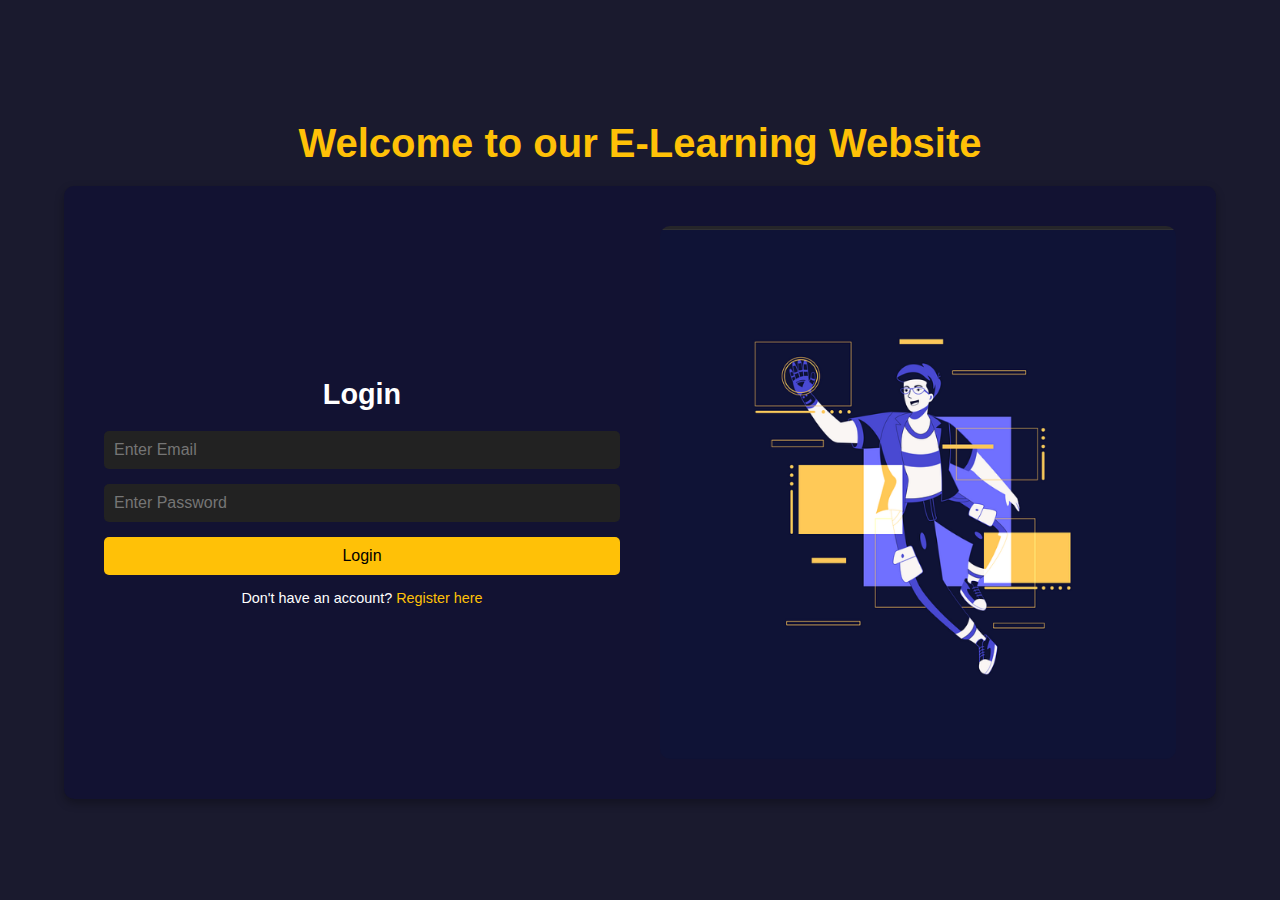
==== index.html @ 9788ec7a "first commit" ====
<!DOCTYPE html>
<html lang="en">
<head>
  <meta charset="UTF-8">
  <meta name="viewport" content="width=device-width, initial-scale=1.0">
  <link rel="stylesheet" href="styles.css">
  <title>E-Learning Website</title>
</head>
<body>
  <header>
    <h1>Welcome to our E-Learning Website</h1>
  </header>
  <div class="container">
    <!-- Forms Section -->
    <div class="forms">
      <!-- Login Form -->
      <form action="" class="form" id="loginForm">
        <h2>Login</h2>
        <input type="email" id="loginEmail" name="email" required placeholder="Enter Email">
        <input type="password" id="loginPassword" name="password" required minlength="8" placeholder="Enter Password">
        <input type="submit" value="Login">
        <p>Don't have an account? <a href="#" id="showRegisterForm">Register here</a></p>
      </form>

      <!-- Registration Form -->
      <form action="" class="form" id="registerForm" style="display: none;">
        <h2>Register</h2>
        <input type="text" id="name" name="name" required placeholder="Enter Username">
        <input type="email" id="email" name="email" required placeholder="Enter valid Email">
        <input type="password" id="password" name="password" required minlength="8" placeholder="Enter password">
        <input type="password" id="confirmPassword" name="confirmPassword" required minlength="8" placeholder="Confirm password">
        <input type="submit" value="Register">
        <p>Already have an account? <a href="#" id="showLoginForm">Login here</a></p>
      </form>
    </div>

    <!-- Image Section -->
    <div class="image">
      <img src="login and regiser.png" alt="Illustration">
    </div>
  </div>

  <script src="script.js"></script>
</body>
</html>
---- styles.css ----
* {
  margin: 0;
  padding: 0;
  box-sizing: border-box;
  font-family: Arial, sans-serif;
}

body {
  display: flex;
  flex-direction: column;
  justify-content: center;
  align-items: center;
  min-height: 100vh;
  background-color: #1a1a2e;
  color: #fff;
  margin: 0;
}

header {
  width: 100%;
  text-align: center;
  padding-bottom: 20px;
  padding-top: 20px;
}

header h1 {
  font-size: 2.5rem;
  color: #ffc107;
}

.container {
  display: flex;
  flex-direction: row;
  justify-content: space-between;
  align-items: center;
  max-width: 1200px;
  width: 90%;
  background: #121232;
  border-radius: 10px;
  box-shadow: 0 4px 10px rgba(0, 0, 0, 0.3);
  padding: 20px;
}

.forms {
  flex: 1;
  display: flex;
  flex-direction: column;
  justify-content: center;
  padding: 20px;
}

.form {
  width: 100%;
}

.form h2 {
  margin-bottom: 20px;
  font-size: 1.8rem;
  text-align: center;
}

.form input {
  width: 100%;
  padding: 10px;
  margin-bottom: 15px;
  border: none;
  border-radius: 5px;
  background-color: #222;
  color: #fff;
  font-size: 1rem;
}

.form input[type="submit"] {
  background-color: #ffc107;
  color: #000;
  cursor: pointer;
  transition: all 0.3s ease-in-out;
}

.form input[type="submit"]:hover {
  background-color: #e0a800;
}

.form p {
  font-size: 0.9rem;
  text-align: center;
}

.form p a {
  color: #ffc107;
  text-decoration: none;
}

.form p a:hover {
  text-decoration: underline;
}

.image {
  flex: 1;
  display: flex;
  justify-content: center;
  align-items: center;
  padding: 20px;
}

.image img {
  max-width: 100%;
  height: auto;
  border-radius: 10px;
}

/* Responsive */
@media (max-width: 768px) {
  .container {
    flex-direction: column;
    padding: 10px;
  }

  .forms {
    width: 100%;
  }

  .image {
    width: 100%;
    margin-top: 20px;
  }
}
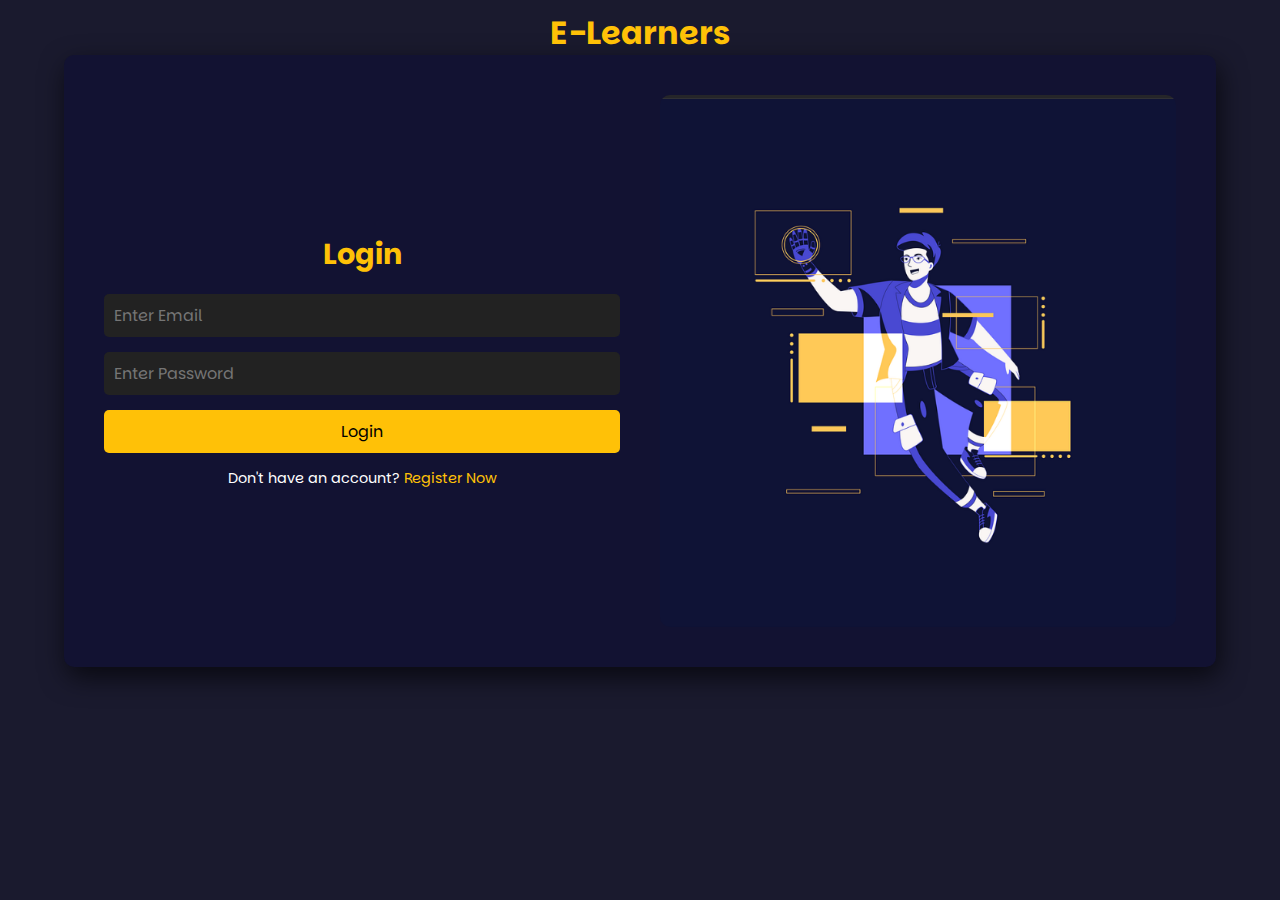
==== commit 4f9cf98e: "refactored styles and splitted login and register" ====
--- a/index.html
+++ b/index.html
@@ -1,36 +1,24 @@
 <!DOCTYPE html>
 <html lang="en">
+
 <head>
   <meta charset="UTF-8">
   <meta name="viewport" content="width=device-width, initial-scale=1.0">
   <link rel="stylesheet" href="styles.css">
-  <title>E-Learning Website</title>
+  <title>E-Learners</title>
 </head>
+
 <body>
-  <header>
-    <h1>Welcome to our E-Learning Website</h1>
-  </header>
+  <h1>E-Learners</h1>
   <div class="container">
-    <!-- Forms Section -->
+    <!-- Login Form -->
     <div class="forms">
-      <!-- Login Form -->
       <form action="" class="form" id="loginForm">
-        <h2>Login</h2>
+        <h2 class="formType">Login</h2>
         <input type="email" id="loginEmail" name="email" required placeholder="Enter Email">
         <input type="password" id="loginPassword" name="password" required minlength="8" placeholder="Enter Password">
         <input type="submit" value="Login">
-        <p>Don't have an account? <a href="#" id="showRegisterForm">Register here</a></p>
-      </form>
-
-      <!-- Registration Form -->
-      <form action="" class="form" id="registerForm" style="display: none;">
-        <h2>Register</h2>
-        <input type="text" id="name" name="name" required placeholder="Enter Username">
-        <input type="email" id="email" name="email" required placeholder="Enter valid Email">
-        <input type="password" id="password" name="password" required minlength="8" placeholder="Enter password">
-        <input type="password" id="confirmPassword" name="confirmPassword" required minlength="8" placeholder="Confirm password">
-        <input type="submit" value="Register">
-        <p>Already have an account? <a href="#" id="showLoginForm">Login here</a></p>
+        <p>Don't have an account? <a href="register.html">Register Now</a></p>
       </form>
     </div>
 
@@ -39,7 +27,6 @@
       <img src="login and regiser.png" alt="Illustration">
     </div>
   </div>
+</body>
 
-  <script src="script.js"></script>
-</body>
-</html>
+</html>--- a/styles.css
+++ b/styles.css
@@ -1,19 +1,15 @@
+@import url('https://fonts.googleapis.com/css2?family=Parkinsans:wght@300..800&display=swap');
+
 * {
   margin: 0;
   padding: 0;
   box-sizing: border-box;
-  font-family: Arial, sans-serif;
+  font-family: "Parkinsans", sans-serif;
 }
 
 body {
-  display: flex;
-  flex-direction: column;
-  justify-content: center;
-  align-items: center;
-  min-height: 100vh;
+  color: #fff;
   background-color: #1a1a2e;
-  color: #fff;
-  margin: 0;
 }
 
 header {
@@ -23,22 +19,24 @@
   padding-top: 20px;
 }
 
-header h1 {
-  font-size: 2.5rem;
+h1 {
+  text-align: center;
   color: #ffc107;
+  padding-top: 10px;
+  cursor: pointer;
 }
 
 .container {
   display: flex;
-  flex-direction: row;
   justify-content: space-between;
   align-items: center;
   max-width: 1200px;
   width: 90%;
   background: #121232;
   border-radius: 10px;
-  box-shadow: 0 4px 10px rgba(0, 0, 0, 0.3);
+  box-shadow: 3px 10px 27px 0px rgba(0, 0, 0, 0.65);
   padding: 20px;
+  margin: auto;
 }
 
 .forms {
@@ -53,10 +51,11 @@
   width: 100%;
 }
 
-.form h2 {
+.form .formType {
   margin-bottom: 20px;
   font-size: 1.8rem;
   text-align: center;
+  color: #ffc107;
 }
 
 .form input {
@@ -68,13 +67,18 @@
   background-color: #222;
   color: #fff;
   font-size: 1rem;
+  transition: border .2s ease;
+}
+
+.form input:focus {
+  border: 1px solid #aaa;
+  outline: none;
 }
 
 .form input[type="submit"] {
   background-color: #ffc107;
   color: #000;
   cursor: pointer;
-  transition: all 0.3s ease-in-out;
 }
 
 .form input[type="submit"]:hover {
@@ -89,10 +93,28 @@
 .form p a {
   color: #ffc107;
   text-decoration: none;
+  transition: .4s ease;
+  position: relative;
+  padding-bottom: 2px;
+}
+
+.form p a::after {
+  content: '';
+  background-color: #ffc107;
+  height: 1px;
+  position: absolute;
+  bottom: 0px;
+  left: 0px;
+  width: 0;
+  transition: .4s ease;
 }
 
 .form p a:hover {
-  text-decoration: underline;
+  letter-spacing: 1px;
+}
+
+.form p a:hover::after {
+  width: 100%;
 }
 
 .image {
@@ -124,4 +146,4 @@
     width: 100%;
     margin-top: 20px;
   }
-}
+}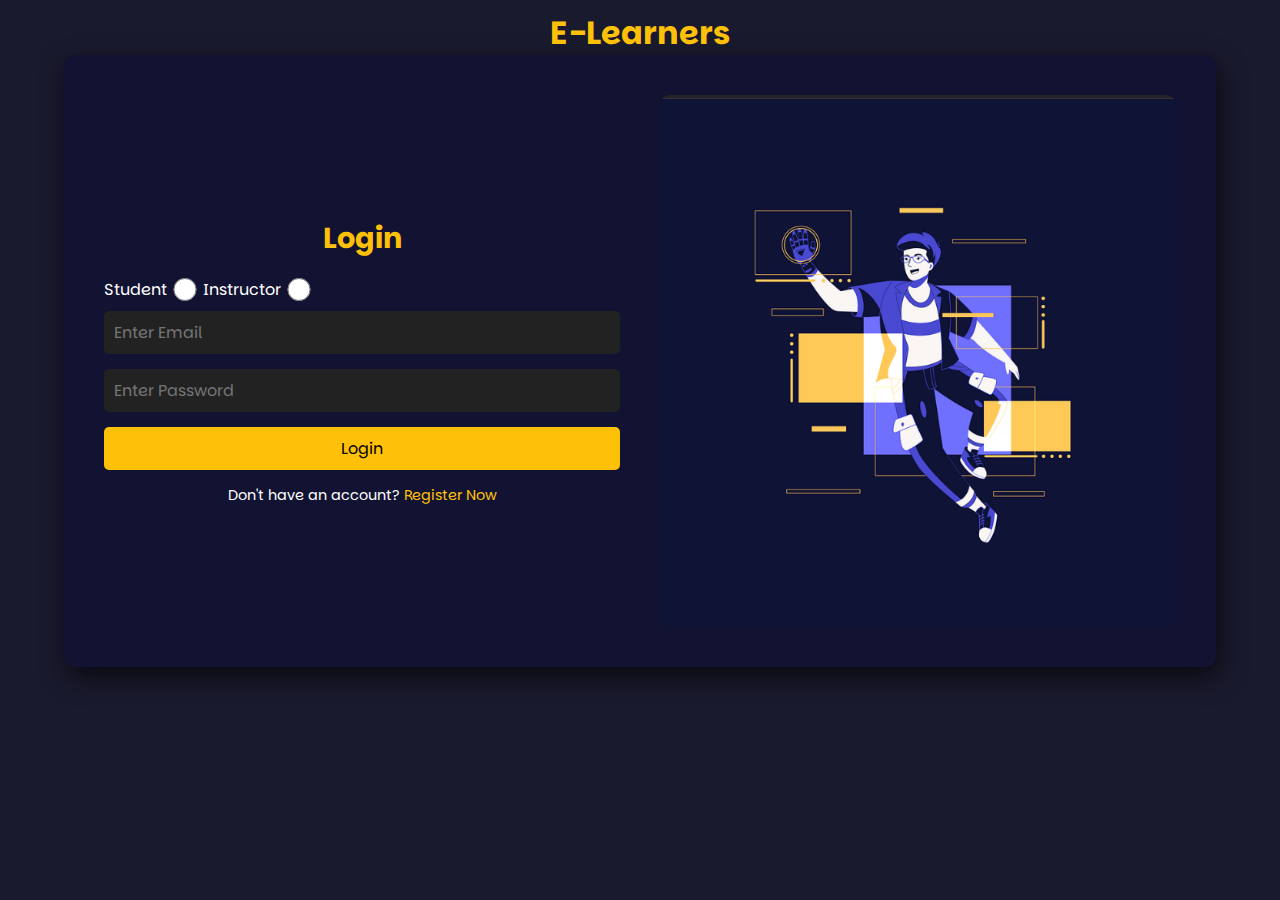
==== commit d3bab220: "added user types" ====
--- a/index.html
+++ b/index.html
@@ -4,7 +4,7 @@
 <head>
   <meta charset="UTF-8">
   <meta name="viewport" content="width=device-width, initial-scale=1.0">
-  <link rel="stylesheet" href="styles.css">
+  <link rel="stylesheet" href="assets/css/styles.css">
   <title>E-Learners</title>
 </head>
 
@@ -13,8 +13,14 @@
   <div class="container">
     <!-- Login Form -->
     <div class="forms">
-      <form action="" class="form" id="loginForm">
+      <form action="" method="post" class="form" id="loginForm">
         <h2 class="formType">Login</h2>
+        <div class="typeContainer">
+          <label for="student">Student</label>
+          <input type="radio" name="rule" class="userType" id="student" value="student">
+          <label for="instructor">Instructor</label>
+          <input type="radio" name="rule" class="userType" id="instructor" value="instructor">
+        </div>
         <input type="email" id="loginEmail" name="email" required placeholder="Enter Email">
         <input type="password" id="loginPassword" name="password" required minlength="8" placeholder="Enter Password">
         <input type="submit" value="Login">
@@ -24,7 +30,7 @@
 
     <!-- Image Section -->
     <div class="image">
-      <img src="login and regiser.png" alt="Illustration">
+      <img src="assets/imgs/login and regiser.png" alt="Illustration">
     </div>
   </div>
 </body>
--- a/assets/css/styles.css
+++ b/assets/css/styles.css
@@ -0,0 +1,161 @@
+@import url('https://fonts.googleapis.com/css2?family=Parkinsans:wght@300..800&display=swap');
+
+* {
+  margin: 0;
+  padding: 0;
+  box-sizing: border-box;
+  font-family: "Parkinsans", sans-serif;
+}
+
+body {
+  color: #fff;
+  background-color: #1a1a2e;
+}
+
+header {
+  width: 100%;
+  text-align: center;
+  padding-bottom: 20px;
+  padding-top: 20px;
+}
+
+h1 {
+  text-align: center;
+  color: #ffc107;
+  padding-top: 10px;
+  cursor: pointer;
+}
+
+.container {
+  display: flex;
+  justify-content: space-between;
+  align-items: center;
+  max-width: 1200px;
+  width: 90%;
+  background: #121232;
+  border-radius: 10px;
+  box-shadow: 3px 10px 27px 0px rgba(0, 0, 0, 0.65);
+  padding: 20px;
+  margin: auto;
+}
+
+.forms {
+  flex: 1;
+  display: flex;
+  flex-direction: column;
+  justify-content: center;
+  padding: 20px;
+}
+
+.form {
+  width: 100%;
+}
+
+.form .formType {
+  margin-bottom: 20px;
+  font-size: 1.8rem;
+  text-align: center;
+  color: #ffc107;
+}
+
+.form input {
+  width: 100%;
+  padding: 10px;
+  margin-bottom: 15px;
+  border: none;
+  border-radius: 5px;
+  background-color: #222;
+  color: #fff;
+  font-size: 1rem;
+  transition: border .2s ease;
+}
+
+.form .typeContainer {
+  display: flex;
+  justify-content: flex-start;
+  margin-bottom: 10px;
+}
+
+.form .typeContainer .userType {
+  padding: 0 !important;
+  margin: 0 5px !important;
+  width: 5%;
+}
+
+.form input:focus {
+  border: 1px solid #aaa;
+  outline: none;
+}
+
+.form input[type="submit"] {
+  background-color: #ffc107;
+  color: #000;
+  cursor: pointer;
+}
+
+.form input[type="submit"]:hover {
+  background-color: #e0a800;
+}
+
+.form p {
+  font-size: 0.9rem;
+  text-align: center;
+}
+
+.form p a {
+  color: #ffc107;
+  text-decoration: none;
+  transition: .4s ease;
+  position: relative;
+  padding-bottom: 2px;
+}
+
+.form p a::after {
+  content: '';
+  background-color: #ffc107;
+  height: 1px;
+  position: absolute;
+  bottom: 0px;
+  left: 0px;
+  width: 0;
+  transition: .4s ease;
+}
+
+.form p a:hover {
+  letter-spacing: 1px;
+}
+
+.form p a:hover::after {
+  width: 100%;
+}
+
+.image {
+  flex: 1;
+  display: flex;
+  justify-content: center;
+  align-items: center;
+  padding: 20px;
+}
+
+.image img {
+  max-width: 100%;
+  height: auto;
+  border-radius: 10px;
+}
+
+/* Responsive */
+@media (max-width: 768px) {
+  .container {
+    flex-direction: column;
+    padding: 10px;
+  }
+
+  .forms {
+    width: 100%;
+  }
+
+  .image {
+    width: 100%;
+    margin-top: 20px;
+  }
+}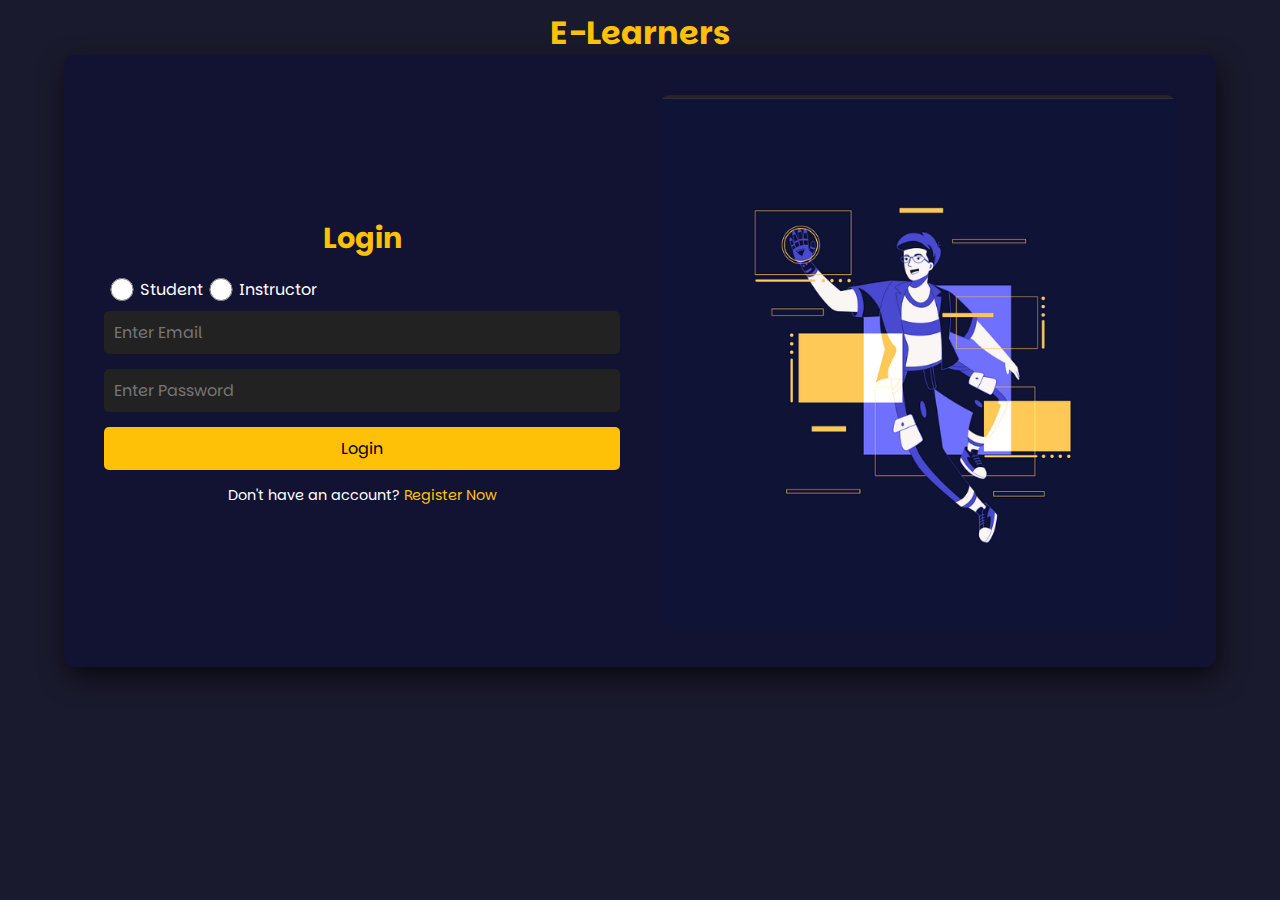
==== commit 08983311: "forgot to edit the login too" ====
--- a/index.html
+++ b/index.html
@@ -16,10 +16,10 @@
       <form action="" method="post" class="form" id="loginForm">
         <h2 class="formType">Login</h2>
         <div class="typeContainer">
+          <input type="radio" name="rule" class="userType" id="student" value="student">
           <label for="student">Student</label>
-          <input type="radio" name="rule" class="userType" id="student" value="student">
+          <input type="radio" name="rule" class="userType" id="instructor" value="instructor">
           <label for="instructor">Instructor</label>
-          <input type="radio" name="rule" class="userType" id="instructor" value="instructor">
         </div>
         <input type="email" id="loginEmail" name="email" required placeholder="Enter Email">
         <input type="password" id="loginPassword" name="password" required minlength="8" placeholder="Enter Password">
